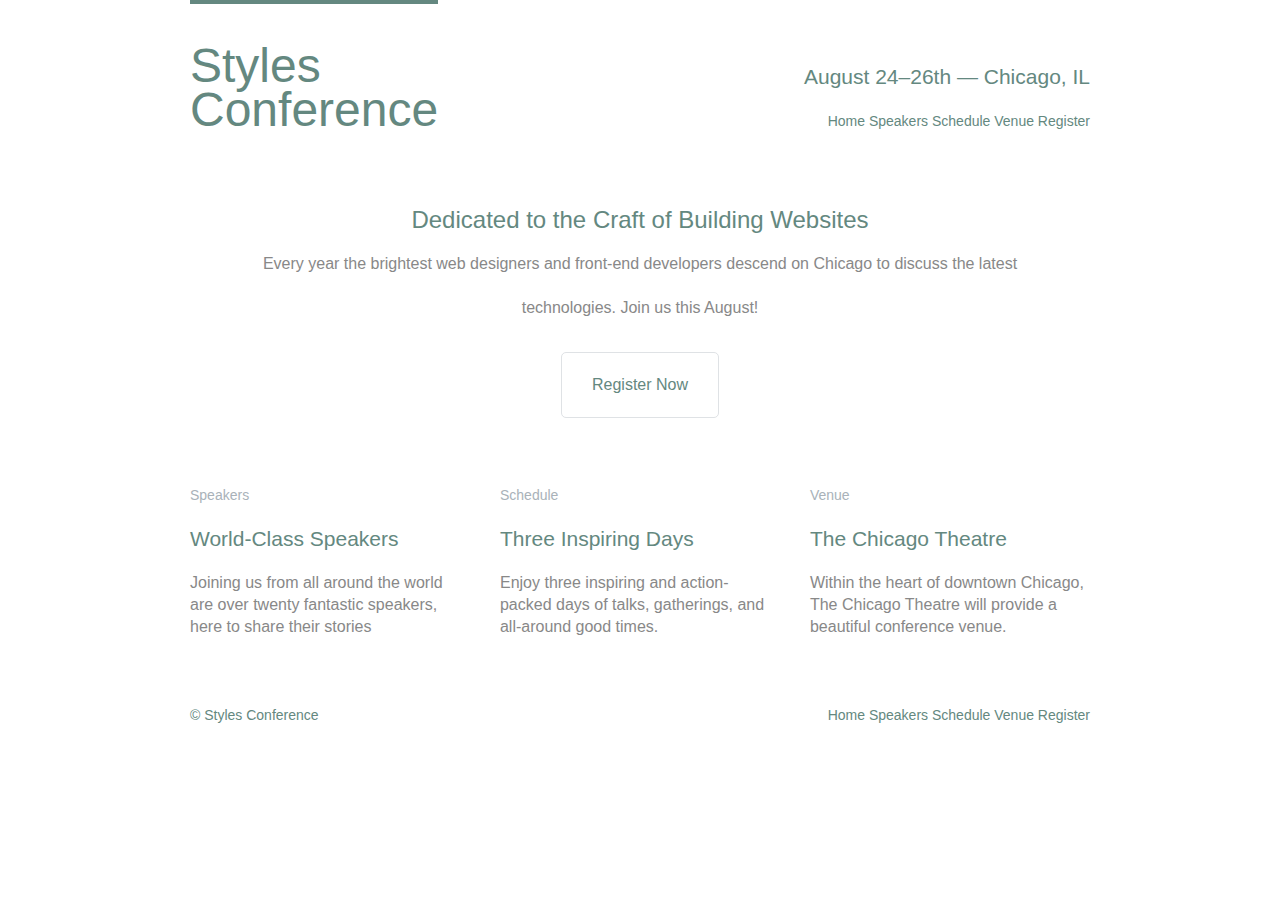
==== Style Conference/index.html @ 0321ee33 "updated navigator styles" ====
<!DOCTYPE html>
<html lang="en">
	<head>
		<meta charset="utf-8">
		<title>Styles Conference</title>
		<link rel="stylesheet" href="assets/stylesheets/main.css">
	</head>
	<body>
		
		<!-- Header -->
		
		<header class="container group">
			<h1 class="logo">
				<a href="index.html">Styles <br> Conference</a>
			</h1>
			<h3 class="tagline">August 24&ndash;26th &mdash; Chicago, IL</h3>
			<nav class="nav primary-nav">
				<a href="index.html">Home</a>
				<a href="speakers.html">Speakers</a>
				<a href="schedule.html">Schedule</a>
				<a href="venue.html">Venue</a>
				<a href="register.html">Register</a>
			</nav>
		</header>
		
		<!-- Hero -->
		
		<section class="hero container">
			<h2>Dedicated to the Craft of Building Websites</h2>
			<p>Every year the brightest web designers and front-end developers descend on Chicago to discuss the latest technologies. Join us this August!</p>
			<a class="btn btn-alt" href="register.html">Register Now</a>
		</section>
		
		<!-- Teasers -->
		
		<section class="grid">
			
			<!-- Speakers -->
			
			<section class="col-1-3">
				<a href="speakers.html">
					<h5>Speakers</h5>
					<h3>World-Class Speakers</h3>
				</a>
				<p>Joining us from all around the world are over twenty fantastic speakers, here to share their stories</p>
			</section><!-- 

				Schedule

				--><section class="col-1-3">
				<a href="schedule.html">
					<h5>Schedule</h5>
					<h3>Three Inspiring Days</h3>
				</a>
				<p>Enjoy three inspiring and action-packed days of talks, gatherings, and all-around good times.</p>
			</section><!--

				Venue 
				--><section class="col-1-3">
				<a href="venue.html">
					<h5>Venue</h5>
					<h3>The Chicago Theatre</h3>
				</a>
				<p>Within the heart of downtown Chicago, The Chicago Theatre will provide a beautiful conference venue.</p>
			</section>
		</section>
		
		<!-- Footer -->
		
		<footer class="primary-footer container group">
			<small>&copy; Styles Conference</small>
			<nav class="nav">
				<a href="index.html">Home</a>
				<a href="speakers.html">Speakers</a>
				<a href="schedule.html">Schedule</a>
				<a href="venue.html">Venue</a>
				<a href="register.html">Register</a>
			</nav>
		</footer>
	</body>
</html>
---- Style Conference/assets/stylesheets/main.css ----
/* http://meyerweb.com/eric/tools/css/reset/ 2. v2.0 | 20110126
  License: none (public domain)
*/

html, body, div, span, applet, object, iframe,
h1, h2, h3, h4, h5, h6, p, blockquote, pre,
a, abbr, acronym, address, big, cite, code,
del, dfn, em, img, ins, kbd, q, s, samp,
small, strike, strong, sub, sup, tt, var,
b, u, i, center,
dl, dt, dd, ol, ul, li,
fieldset, form, label, legend,
table, caption, tbody, tfoot, thead, tr, th, td,
article, aside, canvas, details, embed,
figure, figcaption, footer, header, hgroup,
menu, nav, output, ruby, section, summary,
time, mark, audio, video {
  margin: 0;
  padding: 0;
  border: 0;
  font-size: 100%;
  font: inherit;
  vertical-align: baseline;
}
/* HTML5 display-role reset for older browsers */
article, aside, details, figcaption, figure,
footer, header, hgroup, menu, nav, section {
  display: block;
}
body {
  line-height: 1;
}
ol, ul {
  list-style: none;
}
blockquote, q {
  quotes: none;
}
blockquote:before, blockquote:after,
q:before, q:after {
  content: '';
  content: none;
}
table {
  border-collapse: collapse;
  border-spacing: 0;
}

/*

	Grid

*/

*{
	-webkit-box-sizing: border-box;
	   -moz-box-sizing: border-box;
			box-sizing: border-box;
}

.container, .grid {
	margin: 0 auto;
	width: 960px;
}

.container {
	padding-left: 30px;
	padding-right: 30px;
}

/*

	Typography

*/

h1, h3, h4, h5, p {
	margin-bottom: 22px;
}

/*

	Buttons

*/

.btn {
	border-radius: 5px;
	display: inline-block;
	margin: 0;
}

.btn-alt {
	border: 1px solid #dfe2e5;
	padding: 10px 30px;
}

/*

	Home

*/

.hero {
	line-height: 44px;
	padding: 22px 80px 66px 80px;
	text-align: center;
}

/*

	Clearfix

*/

.group:before, .group:after {
	content: "";
	display: table;
}

.group:after {
	clear: both;
}

.group {
	clear: both;
	*zoom: 1;
}


/*

	Primary header

*/

.logo {
	border-top: 4px solid #648880;
	padding: 40px 0 22px 0;
	float: left;
	font-size: 48px;
	line-height: 44px;
}

.tagline {
	margin: 66px 0 22px 0;
	text-align: right;
}

.primary-nav {
	font-size: 14px;
	font-weight: 400;
}

/*

	Primary footer

*/

.primary-footer small {
	float: left;
	font-weight: 400;
}

.primary-footer {
	color: #648880;
	font-size: 14px;
	padding-bottom: 44px;
	padding-top: 44px;
}

/*

	Column

*/

.col-1-3 {
	width: 33.33%;
}

.col-2-3 {
	width: 66.66%;
}

.col-1-3, .col-2-3 {
	display: inline-block;
	vertical-align: top;
}

.grid, .col-1-3, .col-2-3 {
	padding-left: 15px;
	padding-right: 15px;
}


/*

	Custom Styles

*/

body {
	color: #888;
	font: 300 16px/22px "Open Sans", "Helvetica Neue", Helvetica, Arial, sans-serif;
}

h1, h2, h3, h4 {
	color: #648880;
}

h1 {
	font-size: 36px;
	line-height: 44px;
}

h2 {
	font-size: 24px;
}

h3 {
	font-size: 21px;
}

h4 {
	font-size: 18px;
}

h5 {
	color: #a9b2b9;
	font-size: 14px;
	font-weight: 400;
}

strong {
	font-weight: 400;
}

cite, em {
	font-style: italic;
}

/*

	Link

*/

a:hover {
	color: #a9b2b9;
}

a {
	color: #648880;
	text-decoration: none;
}

p a {
	border-bottom: 1px solid #dfe2e5;
}

/*

	Navigation

*/

.nav {
	text-align: right;
}
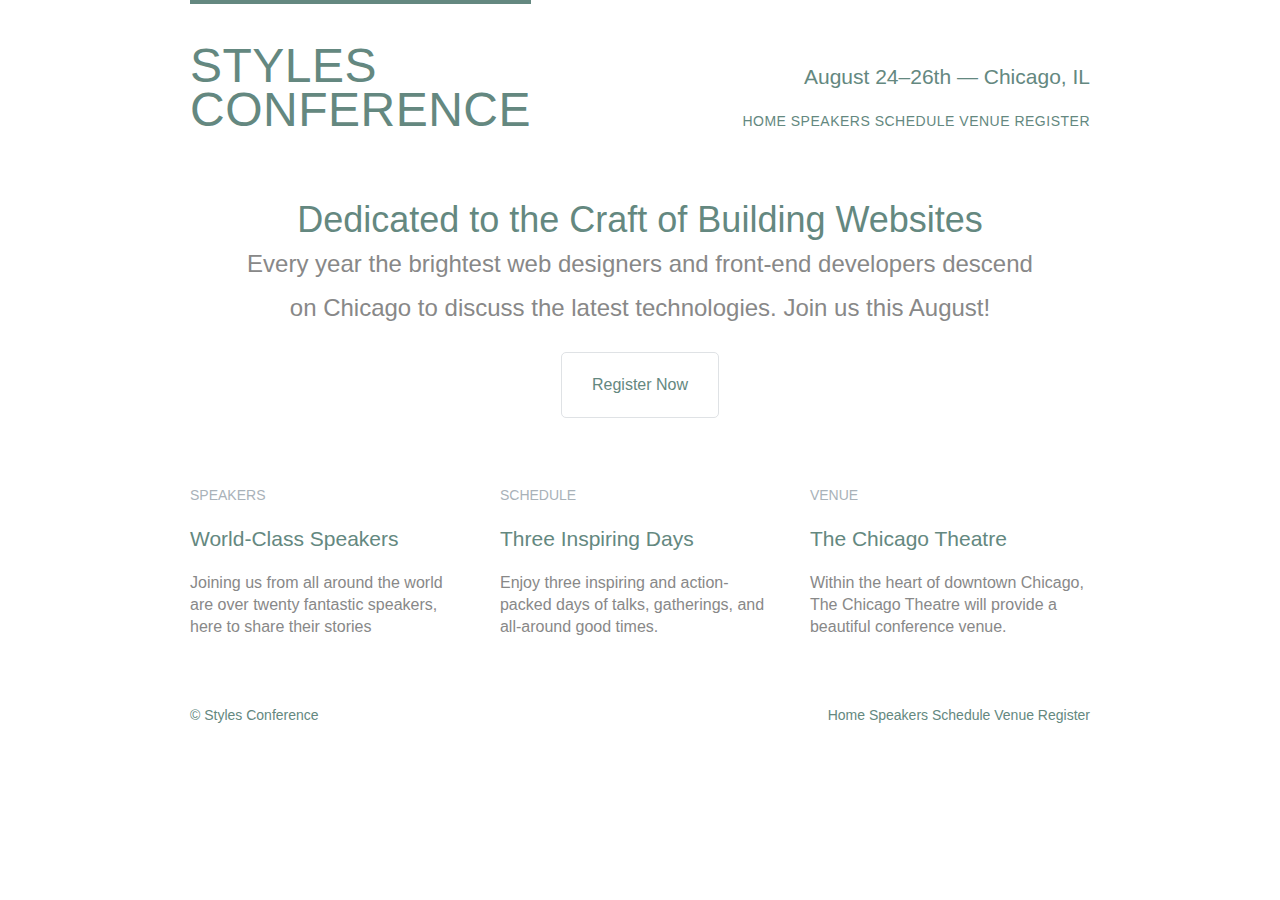
==== commit 9d95c335: "added teaser class to teasers" ====
--- a/Style Conference/index.html
+++ b/Style Conference/index.html
@@ -37,7 +37,7 @@
 			
 			<!-- Speakers -->
 			
-			<section class="col-1-3">
+			<section class="teaser col-1-3">
 				<a href="speakers.html">
 					<h5>Speakers</h5>
 					<h3>World-Class Speakers</h3>
@@ -47,7 +47,7 @@
 
 				Schedule
 
-				--><section class="col-1-3">
+				--><section class="teaser col-1-3">
 				<a href="schedule.html">
 					<h5>Schedule</h5>
 					<h3>Three Inspiring Days</h3>
@@ -56,7 +56,7 @@
 			</section><!--
 
 				Venue 
-				--><section class="col-1-3">
+				--><section class="teaser col-1-3">
 				<a href="venue.html">
 					<h5>Venue</h5>
 					<h3>The Chicago Theatre</h3>
--- a/Style Conference/assets/stylesheets/main.css
+++ b/Style Conference/assets/stylesheets/main.css
@@ -68,6 +68,24 @@
 	padding-right: 30px;
 }
 
+.col-1-3 {
+	width: 33.33%;
+}
+
+.col-2-3 {
+	width: 66.66%;
+}
+
+.col-1-3, .col-2-3 {
+	display: inline-block;
+	vertical-align: top;
+}
+
+.grid, .col-1-3, .col-2-3 {
+	padding-left: 15px;
+	padding-right: 15px;
+}
+
 /*
 
 	Typography
@@ -76,6 +94,43 @@
 
 h1, h3, h4, h5, p {
 	margin-bottom: 22px;
+}
+
+h1, h2, h3, h4 {
+	color: #648880;
+}
+
+h1 {
+	font-size: 36px;
+	line-height: 44px;
+}
+
+h2 {
+	font-size: 24px;
+	line-height: 44px;
+}
+
+h3 {
+	font-size: 21px;
+}
+
+h4 {
+	font-size: 18px;
+}
+
+h5 {
+	color: #a9b2b9;
+	font-size: 14px;
+	font-weight: 400;
+	text-transform: uppercase;
+}
+
+strong {
+	font-weight: 400;
+}
+
+cite, em {
+	font-style: italic;
 }
 
 /*
@@ -105,6 +160,14 @@
 	line-height: 44px;
 	padding: 22px 80px 66px 80px;
 	text-align: center;
+}
+
+.hero h2 {
+	font-size: 36px;
+}
+
+.hero p {
+	font-size: 24px;
 }
 
 /*
@@ -140,6 +203,9 @@
 	float: left;
 	font-size: 48px;
 	line-height: 44px;
+	font-weight: 100;
+	letter-spacing: .5px;
+	text-transform: uppercase;
 }
 
 .tagline {
@@ -150,6 +216,8 @@
 .primary-nav {
 	font-size: 14px;
 	font-weight: 400;
+	letter-spacing: .5px;
+	text-transform: uppercase;
 }
 
 /*
@@ -170,30 +238,6 @@
 	padding-top: 44px;
 }
 
-/*
-
-	Column
-
-*/
-
-.col-1-3 {
-	width: 33.33%;
-}
-
-.col-2-3 {
-	width: 66.66%;
-}
-
-.col-1-3, .col-2-3 {
-	display: inline-block;
-	vertical-align: top;
-}
-
-.grid, .col-1-3, .col-2-3 {
-	padding-left: 15px;
-	padding-right: 15px;
-}
-
 
 /*
 
@@ -203,47 +247,12 @@
 
 body {
 	color: #888;
-	font: 300 16px/22px "Open Sans", "Helvetica Neue", Helvetica, Arial, sans-serif;
-}
-
-h1, h2, h3, h4 {
-	color: #648880;
-}
-
-h1 {
-	font-size: 36px;
-	line-height: 44px;
-}
-
-h2 {
-	font-size: 24px;
-}
-
-h3 {
-	font-size: 21px;
-}
-
-h4 {
-	font-size: 18px;
-}
-
-h5 {
-	color: #a9b2b9;
-	font-size: 14px;
-	font-weight: 400;
-}
-
-strong {
-	font-weight: 400;
-}
-
-cite, em {
-	font-style: italic;
-}
-
-/*
-
-	Link
+	font: 100 16px/22px "Open Sans", "Helvetica Neue", Helvetica, Arial, sans-serif;
+}
+
+/*
+
+	Links
 
 */
 
@@ -260,6 +269,10 @@
 	border-bottom: 1px solid #dfe2e5;
 }
 
+.teaser a:hover h3 {
+	color: #a9b2b9;
+}
+
 /*
 
 	Navigation
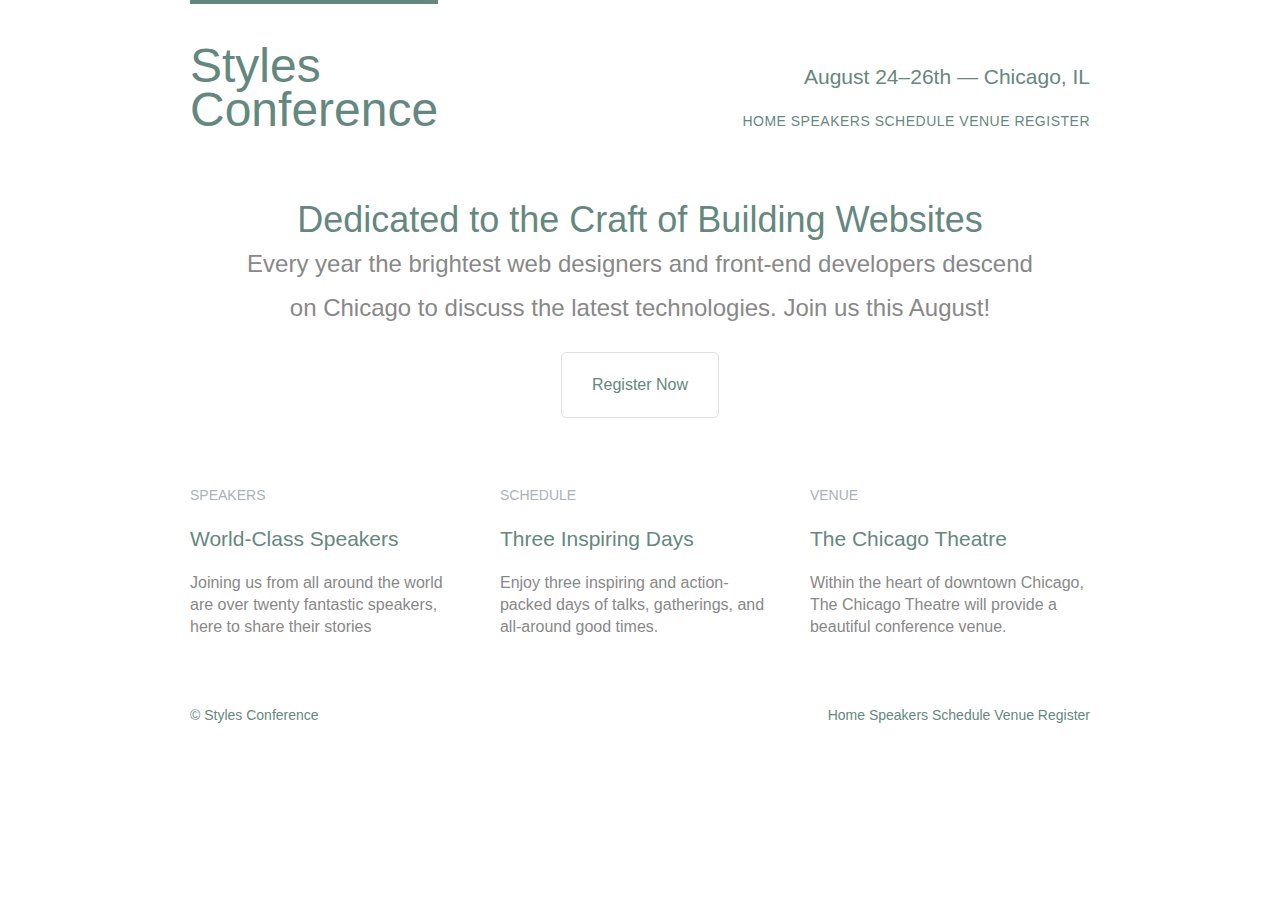
==== commit ea7ea531: "added new font" ====
--- a/Style Conference/index.html
+++ b/Style Conference/index.html
@@ -4,6 +4,7 @@
 		<meta charset="utf-8">
 		<title>Styles Conference</title>
 		<link rel="stylesheet" href="assets/stylesheets/main.css">
+		<link rel="stylesheet" href="http://fonts.googleapis.com/css?family=Lato:100,300,400">
 	</head>
 	<body>
 		
--- a/Style Conference/assets/stylesheets/main.css
+++ b/Style Conference/assets/stylesheets/main.css
@@ -198,14 +198,12 @@
 */
 
 .logo {
-	border-top: 4px solid #648880;
-	padding: 40px 0 22px 0;
-	float: left;
-	font-size: 48px;
-	line-height: 44px;
-	font-weight: 100;
-	letter-spacing: .5px;
-	text-transform: uppercase;
+  border-top: 4px solid #648880;
+  float: left;
+  font-size: 48px;
+  line-height: 44px;
+  padding: 40px 0 22px 0;
+
 }
 
 .tagline {
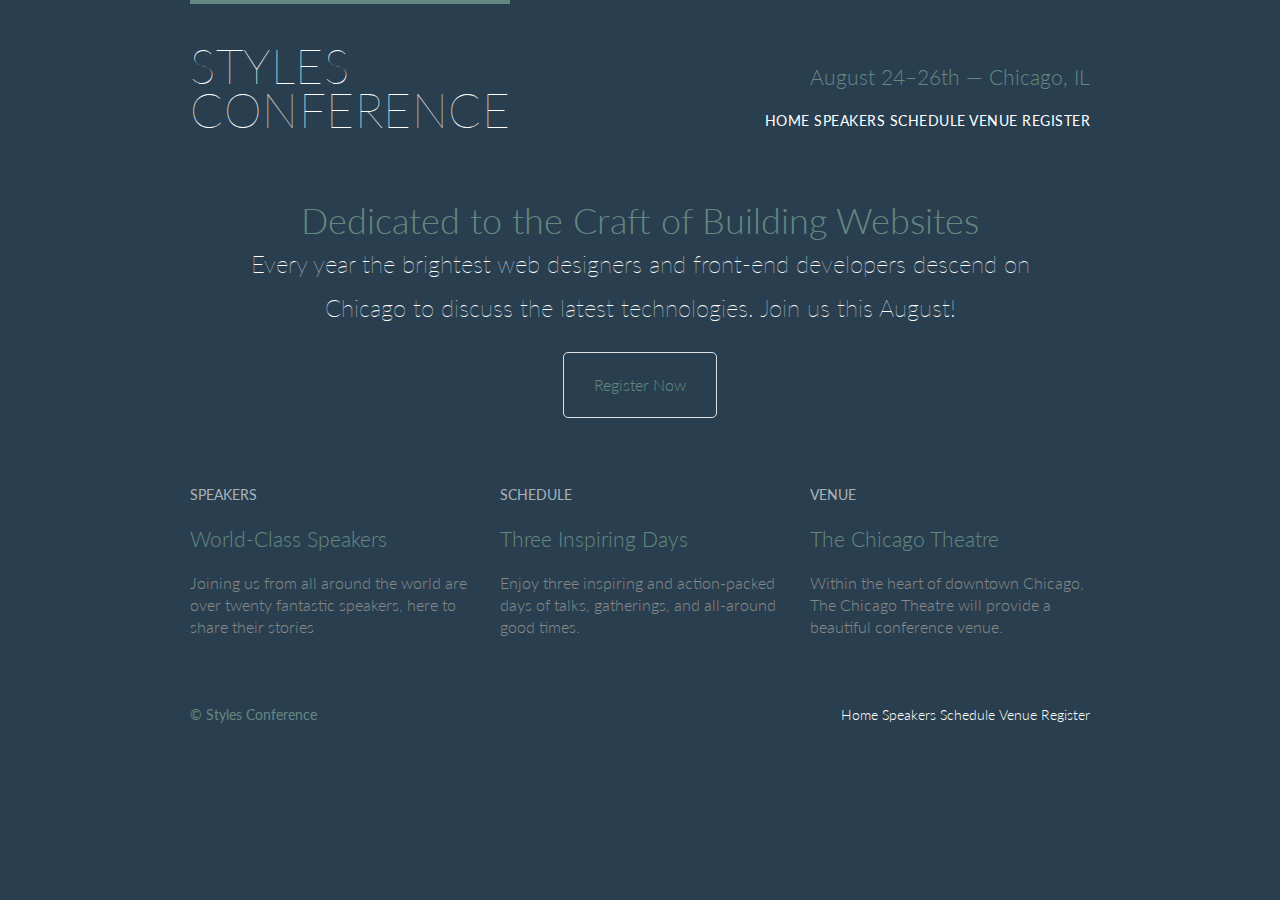
==== commit 9acec6e1: "Added a background color and white text" ====
--- a/Style Conference/index.html
+++ b/Style Conference/index.html
@@ -10,7 +10,7 @@
 		
 		<!-- Header -->
 		
-		<header class="container group">
+		<header class="primary-header container group">
 			<h1 class="logo">
 				<a href="index.html">Styles <br> Conference</a>
 			</h1>
--- a/Style Conference/assets/stylesheets/main.css
+++ b/Style Conference/assets/stylesheets/main.css
@@ -157,6 +157,7 @@
 */
 
 .hero {
+	color: #fff;
 	line-height: 44px;
 	padding: 22px 80px 66px 80px;
 	text-align: center;
@@ -168,6 +169,7 @@
 
 .hero p {
 	font-size: 24px;
+	font-weight: 100;
 }
 
 /*
@@ -201,11 +203,14 @@
   border-top: 4px solid #648880;
   float: left;
   font-size: 48px;
+	font-weight: 100;
+	letter-spacing: .5px;
   line-height: 44px;
   padding: 40px 0 22px 0;
-
-}
-
+	text-transform: uppercase;
+	
+}		
+ 
 .tagline {
 	margin: 66px 0 22px 0;
 	text-align: right;
@@ -244,8 +249,9 @@
 */
 
 body {
+	background: #293f50;
 	color: #888;
-	font: 100 16px/22px "Open Sans", "Helvetica Neue", Helvetica, Arial, sans-serif;
+	font: 300 16px/22px "Lato", "Open Sans", "Helvetica Neue", Helvetica, Arial, sans-serif;
 }
 
 /*
@@ -271,6 +277,14 @@
 	color: #a9b2b9;
 }
 
+.primary-header a, .primary-footer a {
+	color: #fff;
+}
+
+.primary-header a:hover, .primary-footer a:hover {
+	color: #648880;
+}
+
 /*
 
 	Navigation
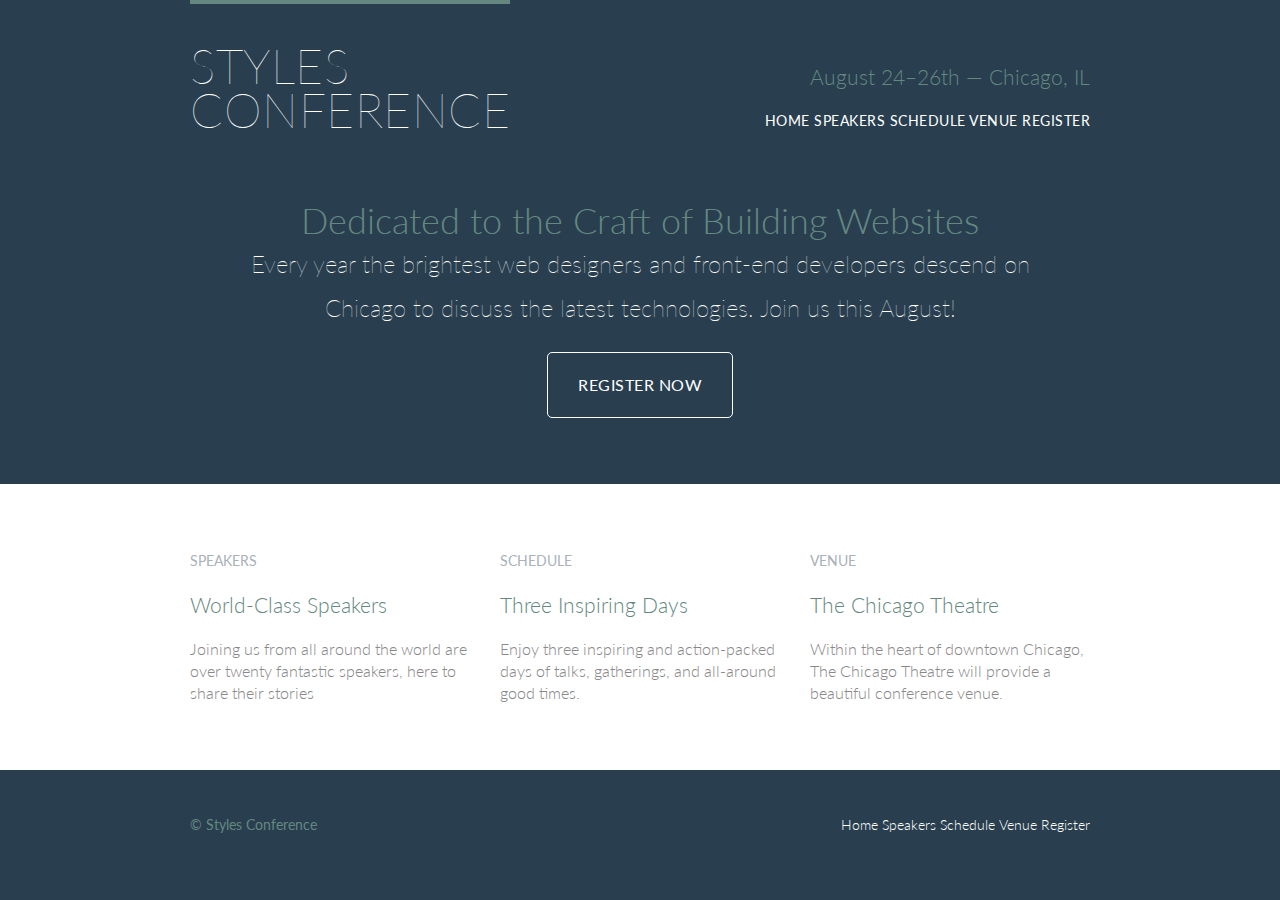
==== commit b2fc2cae: "added row css and added to site teasers" ====
--- a/Style Conference/index.html
+++ b/Style Conference/index.html
@@ -34,7 +34,8 @@
 		
 		<!-- Teasers -->
 		
-		<section class="grid">
+		<section class="row">
+		<div class="grid">
 			
 			<!-- Speakers -->
 			
@@ -64,6 +65,7 @@
 				</a>
 				<p>Within the heart of downtown Chicago, The Chicago Theatre will provide a beautiful conference venue.</p>
 			</section>
+		</div>
 		</section>
 		
 		<!-- Footer -->
--- a/Style Conference/assets/stylesheets/main.css
+++ b/Style Conference/assets/stylesheets/main.css
@@ -141,13 +141,23 @@
 
 .btn {
 	border-radius: 5px;
+	color: #fff;
+	cursor: pointer;
 	display: inline-block;
 	margin: 0;
+	font-weight: 400;
+	letter-spacing: .5px;
+	text-transform: uppercase;
 }
 
 .btn-alt {
-	border: 1px solid #dfe2e5;
+	border: 1px solid #fff;
 	padding: 10px 30px;
+}
+
+,btn-alt:hover {
+	background: #fff;
+	color: #648880;
 }
 
 /*
@@ -190,6 +200,18 @@
 .group {
 	clear: both;
 	*zoom: 1;
+}
+
+/*
+
+	Rows
+
+*/
+
+.row {
+	background: #fff;
+	min-width: 960px;
+	padding: 66px 0 44px 0;
 }
 
 
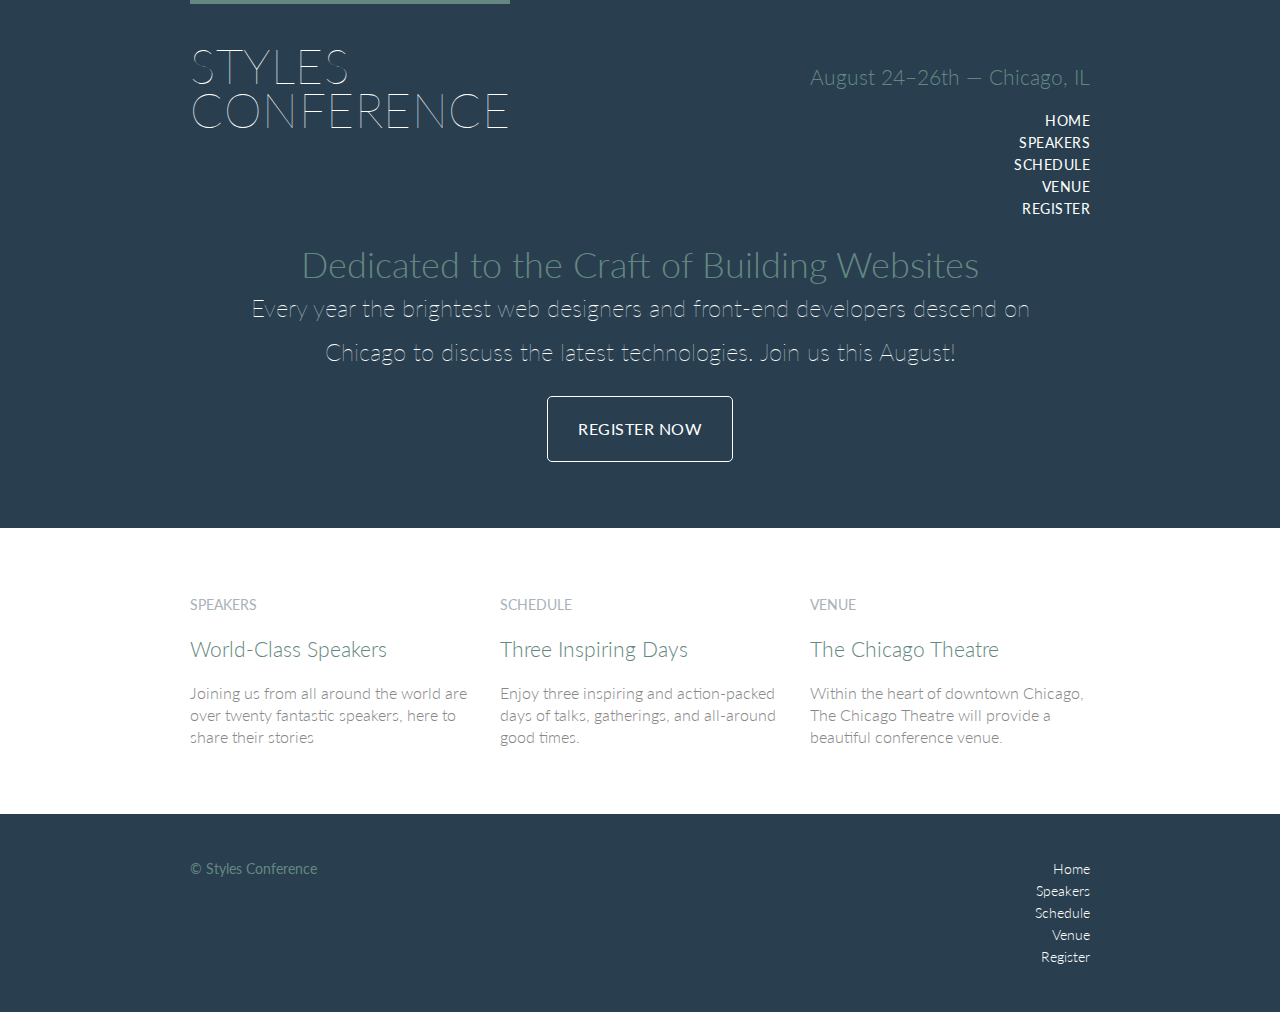
==== commit dd7b18d7: "Added unordered lists to navigation" ====
--- a/Style Conference/index.html
+++ b/Style Conference/index.html
@@ -16,11 +16,13 @@
 			</h1>
 			<h3 class="tagline">August 24&ndash;26th &mdash; Chicago, IL</h3>
 			<nav class="nav primary-nav">
-				<a href="index.html">Home</a>
-				<a href="speakers.html">Speakers</a>
-				<a href="schedule.html">Schedule</a>
-				<a href="venue.html">Venue</a>
-				<a href="register.html">Register</a>
+				<ul>
+					<li><a href="index.html">Home</a></li><!--
+					--><li><a href="speakers.html">Speakers</a></li><!--
+					--><li><a href="schedule.html">Schedule</a></li><!--
+					--><li><a href="venue.html">Venue</a></li><!--
+					--><li><a href="register.html">Register</a></li>
+				</ul>
 			</nav>
 		</header>
 		
@@ -35,37 +37,37 @@
 		<!-- Teasers -->
 		
 		<section class="row">
-		<div class="grid">
-			
-			<!-- Speakers -->
-			
-			<section class="teaser col-1-3">
-				<a href="speakers.html">
-					<h5>Speakers</h5>
-					<h3>World-Class Speakers</h3>
-				</a>
-				<p>Joining us from all around the world are over twenty fantastic speakers, here to share their stories</p>
-			</section><!-- 
+			<div class="grid">
 
-				Schedule
+				<!-- Speakers -->
 
-				--><section class="teaser col-1-3">
-				<a href="schedule.html">
-					<h5>Schedule</h5>
-					<h3>Three Inspiring Days</h3>
-				</a>
-				<p>Enjoy three inspiring and action-packed days of talks, gatherings, and all-around good times.</p>
-			</section><!--
+				<section class="teaser col-1-3">
+					<a href="speakers.html">
+						<h5>Speakers</h5>
+						<h3>World-Class Speakers</h3>
+					</a>
+					<p>Joining us from all around the world are over twenty fantastic speakers, here to share their stories</p>
+				</section><!-- 
 
-				Venue 
-				--><section class="teaser col-1-3">
-				<a href="venue.html">
-					<h5>Venue</h5>
-					<h3>The Chicago Theatre</h3>
-				</a>
-				<p>Within the heart of downtown Chicago, The Chicago Theatre will provide a beautiful conference venue.</p>
-			</section>
-		</div>
+					Schedule
+
+					--><section class="teaser col-1-3">
+					<a href="schedule.html">
+						<h5>Schedule</h5>
+						<h3>Three Inspiring Days</h3>
+					</a>
+					<p>Enjoy three inspiring and action-packed days of talks, gatherings, and all-around good times.</p>
+				</section><!--
+
+					Venue 
+					--><section class="teaser col-1-3">
+					<a href="venue.html">
+						<h5>Venue</h5>
+						<h3>The Chicago Theatre</h3>
+					</a>
+					<p>Within the heart of downtown Chicago, The Chicago Theatre will provide a beautiful conference venue.</p>
+				</section>
+			</div>
 		</section>
 		
 		<!-- Footer -->
@@ -73,11 +75,13 @@
 		<footer class="primary-footer container group">
 			<small>&copy; Styles Conference</small>
 			<nav class="nav">
-				<a href="index.html">Home</a>
-				<a href="speakers.html">Speakers</a>
-				<a href="schedule.html">Schedule</a>
-				<a href="venue.html">Venue</a>
-				<a href="register.html">Register</a>
+				<ul>
+					<li><a href="index.html">Home</a></li><!--
+					--><li><a href="speakers.html">Speakers</a></li><!--
+					--><li><a href="schedule.html">Schedule</a></li><!--
+					--><li><a href="venue.html">Venue</a></li><!--
+					--><li><a href="register.html">Register</a></li>
+				</ul>
 			</nav>
 		</footer>
 	</body>
--- a/Style Conference/assets/stylesheets/main.css
+++ b/Style Conference/assets/stylesheets/main.css
@@ -135,6 +135,21 @@
 
 /*
 
+	Leads
+
+*/
+
+.lead {
+	text-align: center;
+}
+
+.lead p {
+	font-size: 21px;
+	line-height: 33px;
+}
+
+/*
+
 	Buttons
 
 */
@@ -208,13 +223,22 @@
 
 */
 
+.row, .row-alt {
+	min-width: 960px;
+}
+
 .row {
 	background: #fff;
-	min-width: 960px;
 	padding: 66px 0 44px 0;
 }
 
-
+.row-alt {
+	background: #cbe2c1;
+	background: -webkit-linear-gradient(to right, #a1d3b0, #f6f1d3);
+	background: -moz-linear-gradient(to right, #a1d3b0, #f6f1d3);
+	background: linear-gradient(to right, #a1d3b0, #f6f1d3);
+	padding: 44px 0 22px 0;
+}
 /*
 
 	Primary header
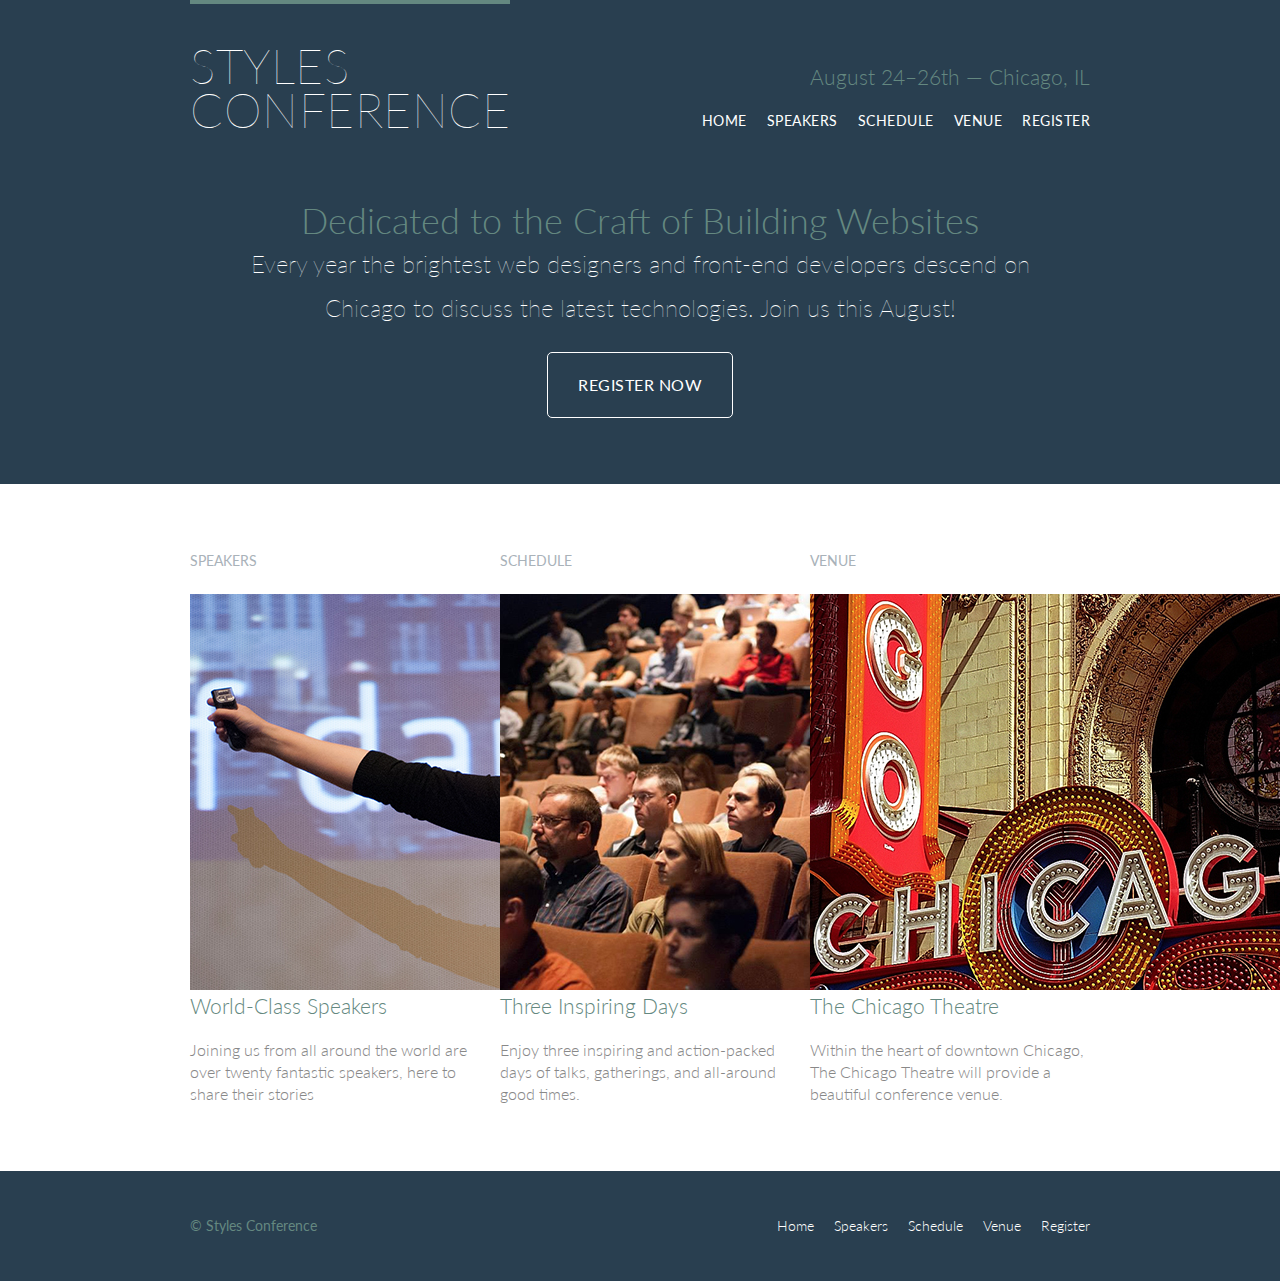
==== commit 45df7239: "added images to home page" ====
--- a/Style Conference/index.html
+++ b/Style Conference/index.html
@@ -42,29 +42,32 @@
 				<!-- Speakers -->
 
 				<section class="teaser col-1-3">
-					<a href="speakers.html">
-						<h5>Speakers</h5>
-						<h3>World-Class Speakers</h3>
-					</a>
+					<h5>Speakers</h5>
+						<a href="speakers.html">
+							<img src="assets/images/home/speakers.jpg" alt="Professional Speaker">
+							<h3>World-Class Speakers</h3>
+						</a>
 					<p>Joining us from all around the world are over twenty fantastic speakers, here to share their stories</p>
 				</section><!-- 
 
 					Schedule
 
 					--><section class="teaser col-1-3">
-					<a href="schedule.html">
-						<h5>Schedule</h5>
-						<h3>Three Inspiring Days</h3>
-					</a>
+					<h5>Schedule</h5>
+						<a href="schedule.html">
+							<img src="assets/images/home/schedule.jpg" alt="Audience members sitting in auditorium">
+							<h3>Three Inspiring Days</h3>
+						</a>
 					<p>Enjoy three inspiring and action-packed days of talks, gatherings, and all-around good times.</p>
 				</section><!--
 
 					Venue 
 					--><section class="teaser col-1-3">
-					<a href="venue.html">
-						<h5>Venue</h5>
-						<h3>The Chicago Theatre</h3>
-					</a>
+					<h5>Venue</h5>	
+						<a href="venue.html">
+							<img src="assets/images/home/venue.jpg" alt="Bright Chicago sign">
+							<h3>The Chicago Theatre</h3>
+						</a>
 					<p>Within the heart of downtown Chicago, The Chicago Theatre will provide a beautiful conference venue.</p>
 				</section>
 			</div>
--- a/Style Conference/assets/stylesheets/main.css
+++ b/Style Conference/assets/stylesheets/main.css
@@ -340,3 +340,32 @@
 .nav {
 	text-align: right;
 }
+
+.nav li {
+	display: inline-block;
+	margin: 0 10px;
+	vertical-align: top;
+}
+
+.nav li:last-child {
+	margin-right: 0;
+}
+
+
+/*
+
+	Speakers
+
+*/
+
+.speaker-info {
+	border: 1px solid #dfe2e5;
+	border-radius: 5px;
+	margin-top: 88px;
+	padding: 22px 0;
+	text-align: center;
+}
+
+.speaker {
+	margin-bottom: 44px;
+}